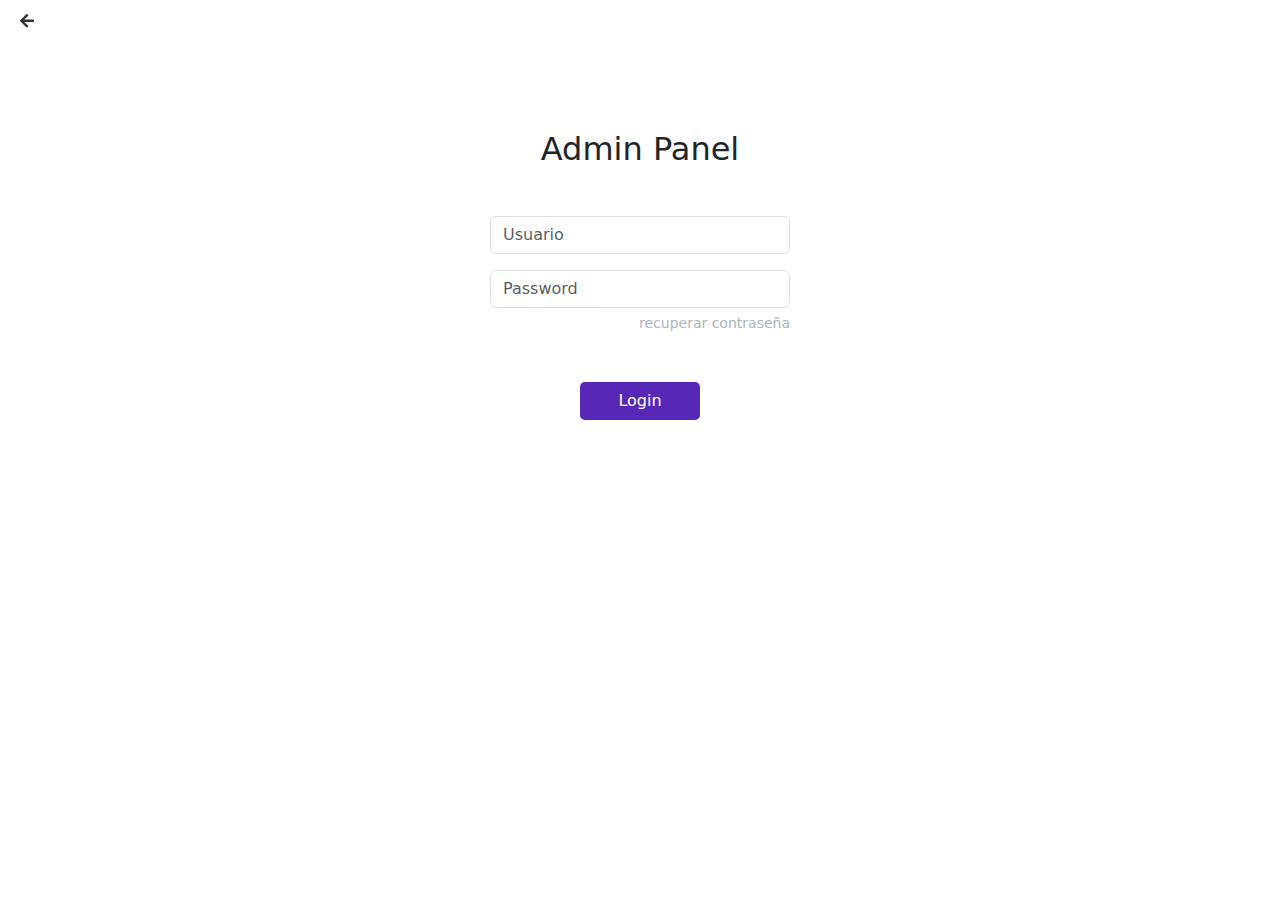
==== login.html @ 12b8509e "Cambio con Login" ====
<!DOCTYPE html>
<html lang="en">
<head>
    <meta charset="UTF-8">
    <meta http-equiv="X-UA-Compatible" content="IE=edge">
    <meta name="viewport" content="width=device-width, initial-scale=1.0">
    <title>Login Backend</title>
    <link rel="stylesheet" href="https://cdnjs.cloudflare.com/ajax/libs/font-awesome/5.15.3/css/all.min.css">
    <link rel="stylesheet" href="https://cdn.jsdelivr.net/npm/bootstrap@5.3.3/dist/css/bootstrap.min.css" rel="stylesheet" integrity="sha384-QWTKZyjpPEjISv5WaRU9OFeRpok6YctnYmDr5pNlyT2bRjXh0JMhjY6hW+ALEwIH" crossorigin="anonymous">
    <link rel="stylesheet" type="text/css" href="css/estilos.css">
</head>

<body>
    <a href="index.html" class="back-link"><i class="fas fa-arrow-left"></i></a>
    
    <div class="login">
        <div class="text-center mt-5 mb-3">
            <h2>Admin Panel</h2>            
        </div>

        <form action="#" method="post" id="loginForm" class="mt-5" novalidate>
            <div class="mb-3">
                <input type="text" name="usuario" id="usuario" class="form-control" 
                placeholder="Usuario" required>
                <div class="invalid-feedback" id="emailFeedback">
                    Por favor ingrese un Usuario válido.
                </div>
            </div>

            <div class="mb-3">
                <input type="password" name="password" id="password" class="form-control" 
                placeholder="Password" required>
                <div class="invalid-feedback" id="passwordFeedback">
                    Por favor ingrese su Contraseña.
                </div>
                
                <div class="recuperar-link">
                    <a href="#" class="disabled-link">recuperar contraseña</a>
                </div>
            </div>
                
            <div class="mb-3 mt-5">
                <button id="btnLogin" type="submit" class="btn btn-block" onclick="login()"
                    style="width: 40%; background-color: #5728b7; color: white; border-radius: 5px;"
                    >Login</button>
            </div>
        </form>
        
    </div>
    <script src="js/auth.js"></script>
    <script src="js/loginValidate.js"></script>
    
</body>     
</html>
---- css/estilos.css ----
.login {
    width: 300px;
    text-align: center;
    margin: auto;
    margin-top: 130px;
}
.login2 {
    width: 300px;
    text-align: center;
    margin: auto;
    margin-top: 90px;
}
.back-link {
    position: fixed;
    top: 10px;
    left: 20px;
    /* Adjust the left position as needed */
    color: #333;
    text-decoration: none;
}
.recuperar-link {
    color: #adb5bd;
    /* Light grey color */
    font-size: 14px;
    text-decoration: none;
    display: block;
    text-align: right;
    margin-top: 5px;
}

a{
    text-decoration: none;
}
.disabled-link {
    
    color: #adb5bd;
    /* Light grey color */
}
.checkbox-wrapper {
    text-align: left;
    margin-left: 5px; /* Adjust the margin as needed */
}
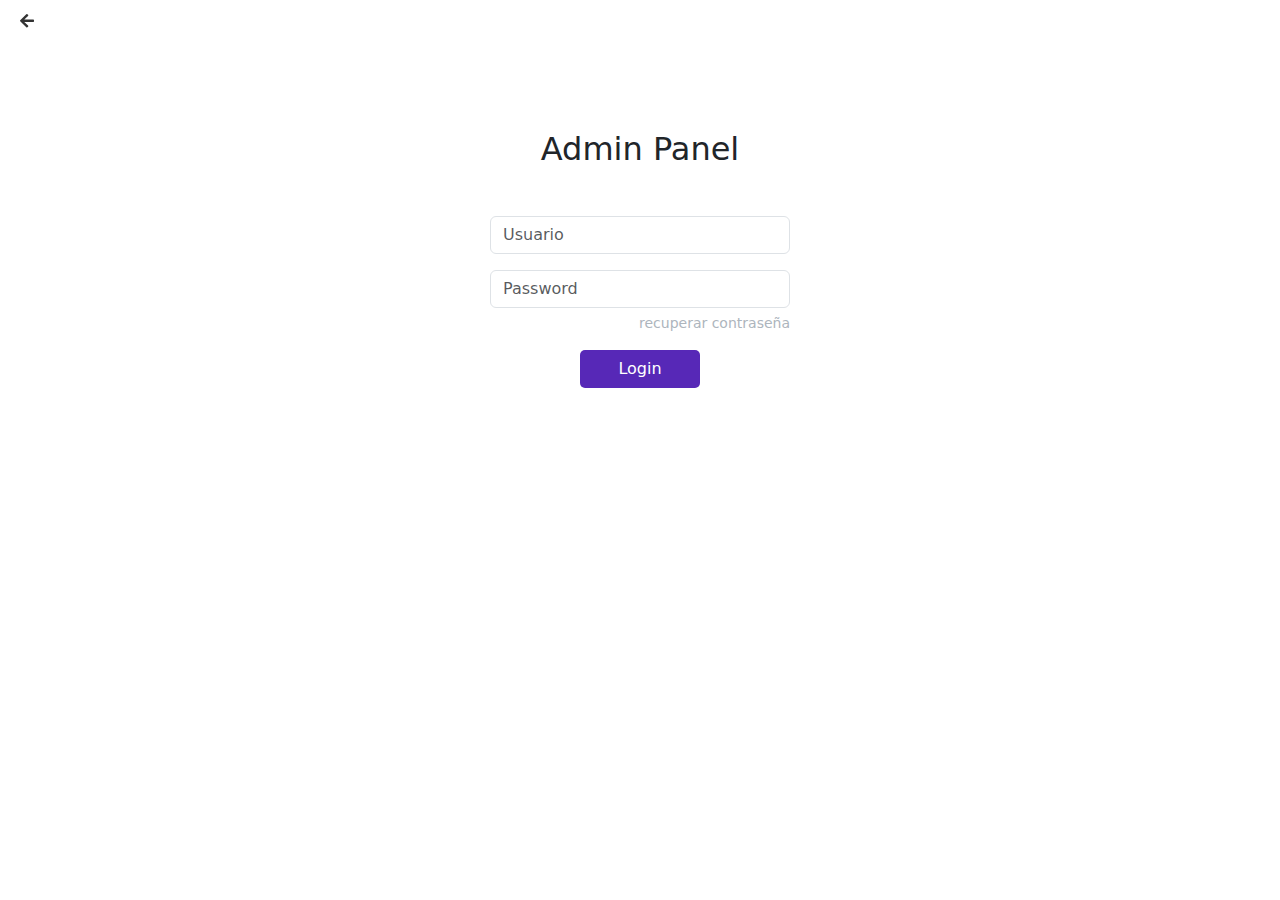
==== commit 98bbc691: "fourth change with login authrization" ====
--- a/login.html
+++ b/login.html
@@ -8,16 +8,23 @@
     <link rel="stylesheet" href="https://cdnjs.cloudflare.com/ajax/libs/font-awesome/5.15.3/css/all.min.css">
     <link rel="stylesheet" href="https://cdn.jsdelivr.net/npm/bootstrap@5.3.3/dist/css/bootstrap.min.css" rel="stylesheet" integrity="sha384-QWTKZyjpPEjISv5WaRU9OFeRpok6YctnYmDr5pNlyT2bRjXh0JMhjY6hW+ALEwIH" crossorigin="anonymous">
     <link rel="stylesheet" type="text/css" href="css/estilos.css">
+    <style>
+    #error-message {
+        color: red;
+        display: none;
+    }
+    </style>
 </head>
 
 <body>
+    <!-- Cabezera -->
     <a href="index.html" class="back-link"><i class="fas fa-arrow-left"></i></a>
     
     <div class="login">
         <div class="text-center mt-5 mb-3">
             <h2>Admin Panel</h2>            
         </div>
-
+        <!-- Formulario de Login al Server -->
         <form action="#" method="post" id="loginForm" class="mt-5" novalidate>
             <div class="mb-3">
                 <input type="text" name="usuario" id="usuario" class="form-control" 
@@ -39,14 +46,15 @@
                 </div>
             </div>
                 
-            <div class="mb-3 mt-5">
+            <div clas   s="mb-3 mt-5">
                 <button id="btnLogin" type="submit" class="btn btn-block" onclick="login()"
                     style="width: 40%; background-color: #5728b7; color: white; border-radius: 5px;"
                     >Login</button>
             </div>
         </form>
-        
+        <p id="error-message" class="mt-3"></p>
     </div>
+
     <script src="js/auth.js"></script>
     <script src="js/loginValidate.js"></script>
     
